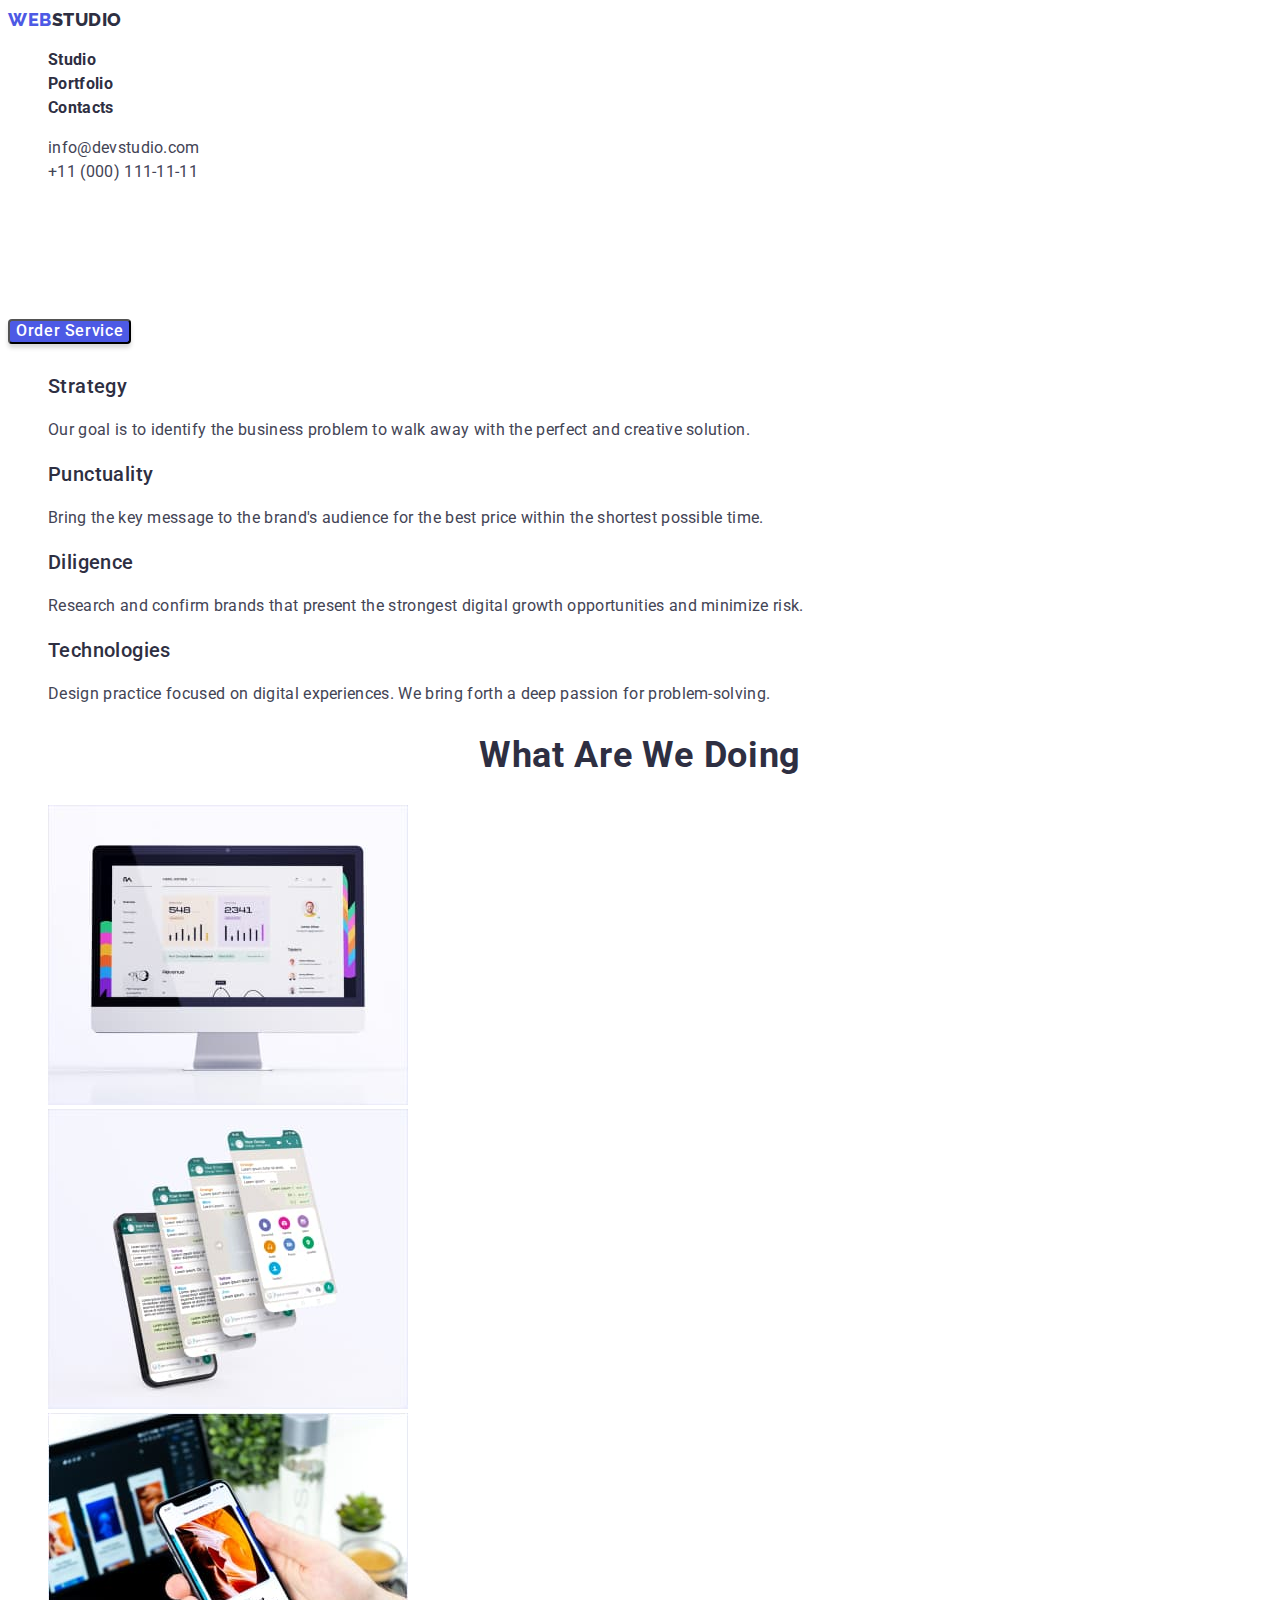
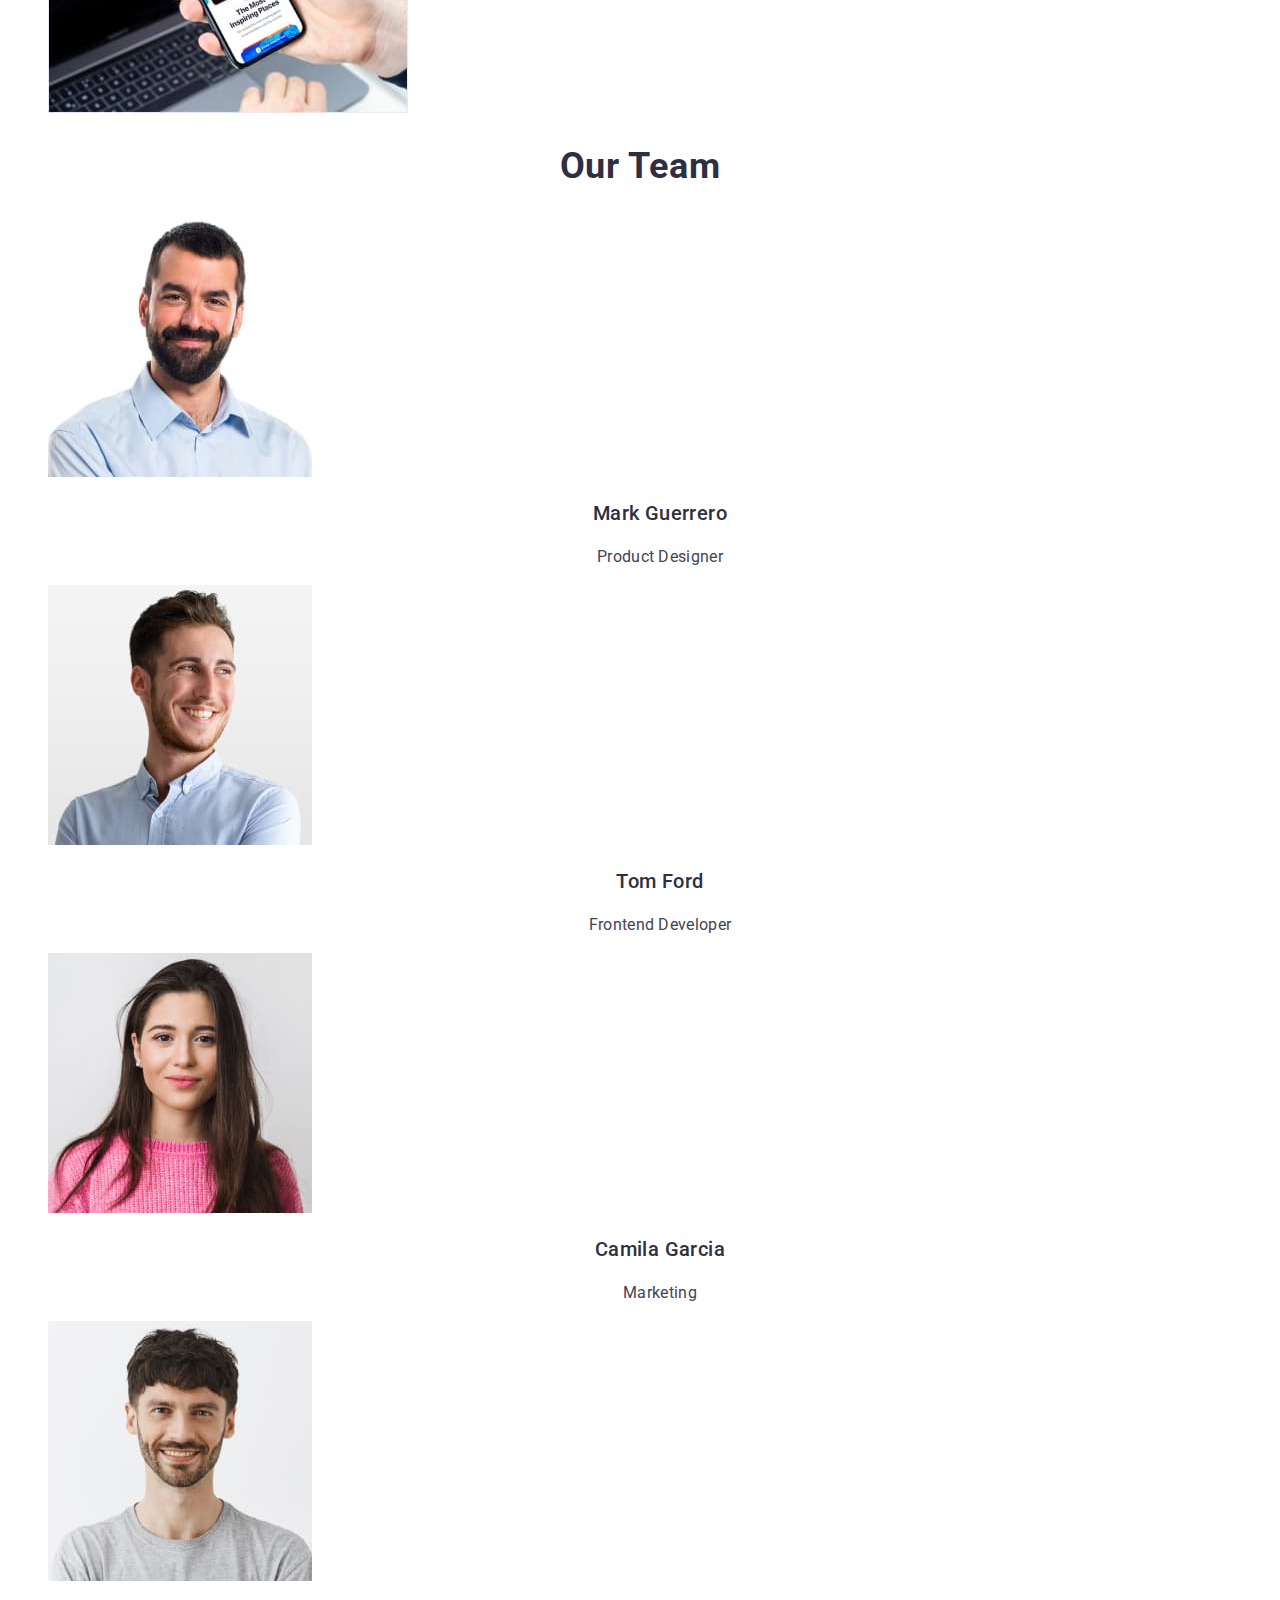
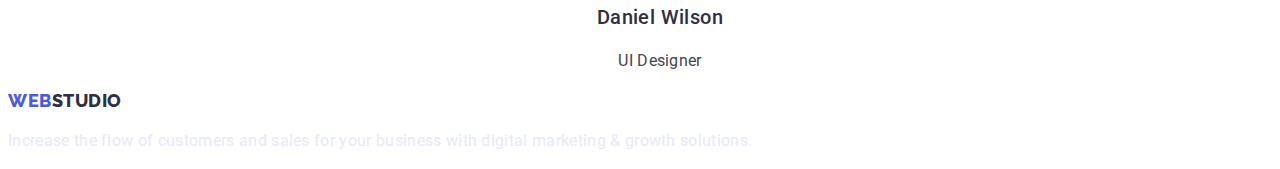
==== index.html @ 10fe862d "first commit homework 2" ====
<!DOCTYPE html>
<html lang="en">
<head>
    <meta charset="UTF-8">
    <meta http-equiv="X-UA-Compatible" content="IE=edge">
    <meta name="viewport" content="width=device-width, initial-scale=1.0">
    <link rel="stylesheet" href="./css/styles.css">
    <link rel="preconnect" href="https://fonts.googleapis.com"><link rel="preconnect" href="https://fonts.gstatic.com" 
    crossorigin><link href="https://fonts.googleapis.com/css2?family=Raleway:wght@800&family=Roboto:wght@400;500;700;900&display=swap" 
    rel="stylesheet">
    <title>Document</title>
</head>
<body>

    <header>
        <a class="logo link" href="./index.html">
            <span class="logo-web">Web</span>studio
        </a>
        <nav>
            <ul class="list">
                <li><a class="navigation-link link" href="./index.html">Studio</a></li>
                <li><a class="navigation-link link" href="./index.html">Portfolio</a></li>
                <li><a class="navigation-link link" href="./index.html">Contacts</a></li>
            </ul>
        </nav>
        
        <ul class="list">
            <li>
                <a class="contacts-link link" href="mailto:info@devstudio.com">info@devstudio.com</a>
            </li>
            <li>
                <a class="contacts-link link" href="tel:+110001111111">+11 (000) 111-11-11</a>
            </li>
        </ul>
       
    </header>


    <main>
        <section>
            <h1 class="main-title">Effective Solutions for Your Business</h1>
            <button class="order-button btn" type="button">Order Service</button>
        </section>


        <section>
            <h2 class="section-title"></h2>
            <ul class="list">
                <li>
                    <h3 class="caption">Strategy</h3>
                    <p class="caption-text">Our goal is to identify the business
                        problem to walk away with the perfect and creative solution. </p>
                </li>
                <li>
                    <h3 class="caption">Punctuality</h3>
                    <p class="caption-text">Bring the key message to the brand's audience for the best price within the shortest possible time.</p>
                </li>
                <li>
                    <h3 class="caption">Diligence</h3>
                    <p class="caption-text">Research and confirm brands that present the strongest digital growth opportunities and minimize risk.</p>
                </li>
                <li>
                    <h3 class="caption">Technologies</h3>
                    <p class="caption-text">Design practice focused on digital experiences. We bring forth a deep passion for problem-solving.</p>
                </li>
            </ul>
            
        </section>


        <section>
            <h2 class="section-title">What are we doing</h2>

            <ul class="list">
                <li>
                    <img src="./images/gadgets-1-optimized.jpg" alt="Computer screen" width="360" height="300">
                </li>
                <li>
                    <img src="./images/gadgets-2-optimized.jpg" alt="Mobile screen" width="360" height="300">
                </li>
                <li>
                    <img src="./images/gadgets-3-optimized.jpg" alt="Gadgets" width="360" height="300">
                </li>
            </ul>
        </section>


        <section>
            <h2 class="section-title">Our Team</h2>
            <ul class="list">
                <li>
                    <img src="./images/team-member-1.jpg" alt="Team member 1" width="264" height="260">
                    <h3 class="team-member-name">Mark Guerrero</h3>
                    <p class="team-member-position">Product Designer</p>
                </li>
                <li>
                    <img src="./images/team-member-2.jpg" alt="Team member 2" width="264" height="260">
                    <h3 class="team-member-name">Tom Ford</h3>
                    <p class="team-member-position">Frontend Developer</p>
                </li>
                <li>
                    <img src="./images/team-member-3.jpg" alt="Team member 3" width="264" height="260">
                    <h3 class="team-member-name">Camila Garcia</h3>
                    <p class="team-member-position">Marketing</p>
                </li>
                <li>
                    <img src="./images/team-member-4.jpg" alt="Team member 4" width="264" height="260">
                    <h3 class="team-member-name">Daniel Wilson</h3>
                    <p class="team-member-position">UI Designer</p>
                </li>
            </ul>
        </section>

    </main>
    <footer>
        <a class="logo link" href="./index.html">
            <span class="logo-web">Web</span>studio
        </a>
        <p class="after-logo-description">
            Increase the flow of customers and sales for your business with digital marketing & growth solutions.
        </p>
    </footer>
</body>
</html>
---- css/styles.css ----
:root{
    --primary-brand-color:#4D5AE5;
    --dark-color:#2E2F42;
    --text-color:#434455;
    --accent-color:#E7E9FC;
    --light-color:#F4F4FD;
    --standart-letter-spacing:0.02em;
    --standart-line-height:1.5;

}

body {
    font-family: 'Roboto', sans-serif;
    color: var(--dark-color);

}
.list {
    list-style: none;
}
.link {
    text-decoration: none;
}
.link:hover,
.link:focus {
    color: var(--primary-brand-color);
}
.btn {
    cursor: pointer;
}
.btn:hover,
.btn:focus {
    background-color: #404BBF;
}
.logo {
    font-family: 'Raleway', sans-serif;
    font-weight: 800;
    font-size: 18px;
    line-height: 1.33;
    letter-spacing: 0.03em;
    text-transform: uppercase;
    color: inherit;
}
.logo-web {
    color: var(--primary-brand-color);
}
.navigation-link {
    font-weight: 700;
    /* font-size: 16px; */
    line-height: var(--standart-line-height);
    letter-spacing: var(--standart-letter-spacing);
    color: inherit;
}
.contacts-link {
    /* font-size: 16px; */
    line-height: var(--standart-line-height);
    letter-spacing: var(--standart-letter-spacing);
    color: var(--text-color);
}
.main-title {
    font-size: 56px;
    line-height: 1.07;
    text-align: center;
    letter-spacing: var(--standart-letter-spacing);
    color: #fff;
}
.order-button {
    font-family: inherit;
    font-weight: 500;
    font-size: inherit;
    line-height: 1.18;
    letter-spacing: 0.04em;
    color: #fff;
    background-color: var(--primary-brand-color);
    box-shadow: 0px 4px 4px rgba(0, 0, 0, 0.15);
    border-radius: 4px;
}
.section-title {
    font-size: 36px;
    line-height: 1.11;
    text-align: center;
    letter-spacing: var(--standart-letter-spacing);
    text-transform: capitalize;
}

.caption {
    font-weight: 500;
    font-size: 20px;
    line-height: 1.2;
    letter-spacing: var(--standart-letter-spacing);
}
.caption-text {
   
    /* font-size: 16px; */
    line-height: var(--standart-line-height);
    letter-spacing: var(--standart-letter-spacing);
    color: var(--text-color);
}
.team-member-name {
    font-weight: 500;
    font-size: 20px;
    line-height: 1.2;
    text-align: center;
    letter-spacing: var(--standart-letter-spacing);
}
.team-member-position {
    /* font-size: 16px; */
    line-height: var(--standart-line-height);
    text-align: center;
    letter-spacing: var(--standart-letter-spacing);
    color: var(--text-color);
}
.after-logo-description {
    /* font-size: 16px; */
    line-height: var(--standart-line-height);
    letter-spacing: var(--standart-letter-spacing);
    color: var(--accent-color);
}

.filter-button {
    font-weight: 700;
    font-size: inherit;
    line-height: var(--standart-line-height);
    letter-spacing: 0.04em;
    color: var(--primary-brand-color);
    background-color: var(--light-color);
    border: 1px solid var(--accent-color);
    border-radius: 4px;
    cursor: pointer;
}
.filter-button:hover,
.filter-button:focus {
    color: #fff;
}
.service-title {
    font-weight: 500;
    font-size: 20px;
    line-height: 1.2;
    letter-spacing: var(--standart-letter-spacing);
}
.service-category {
    /* font-size: 16px; */
    line-height: var(--standart-line-height);
    letter-spacing: var(--standart-letter-spacing);
    color: var(--text-color);
}
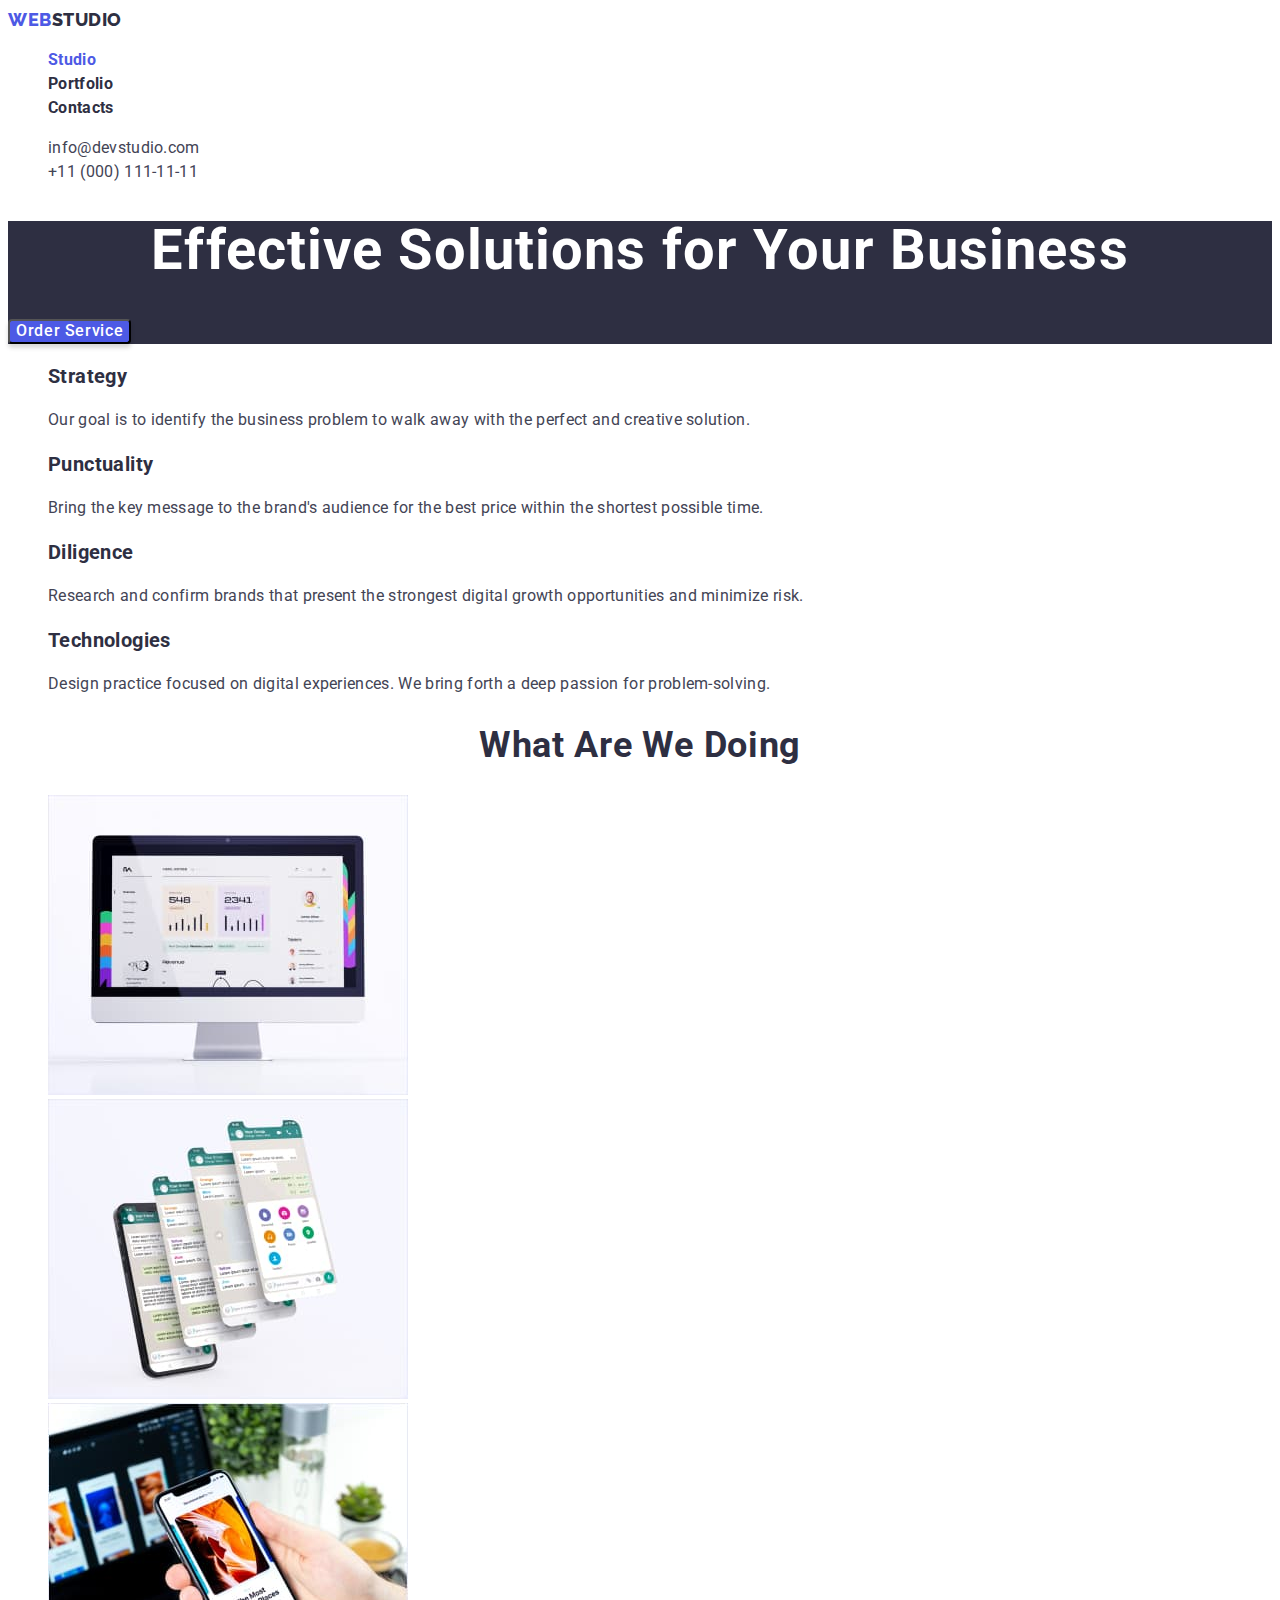
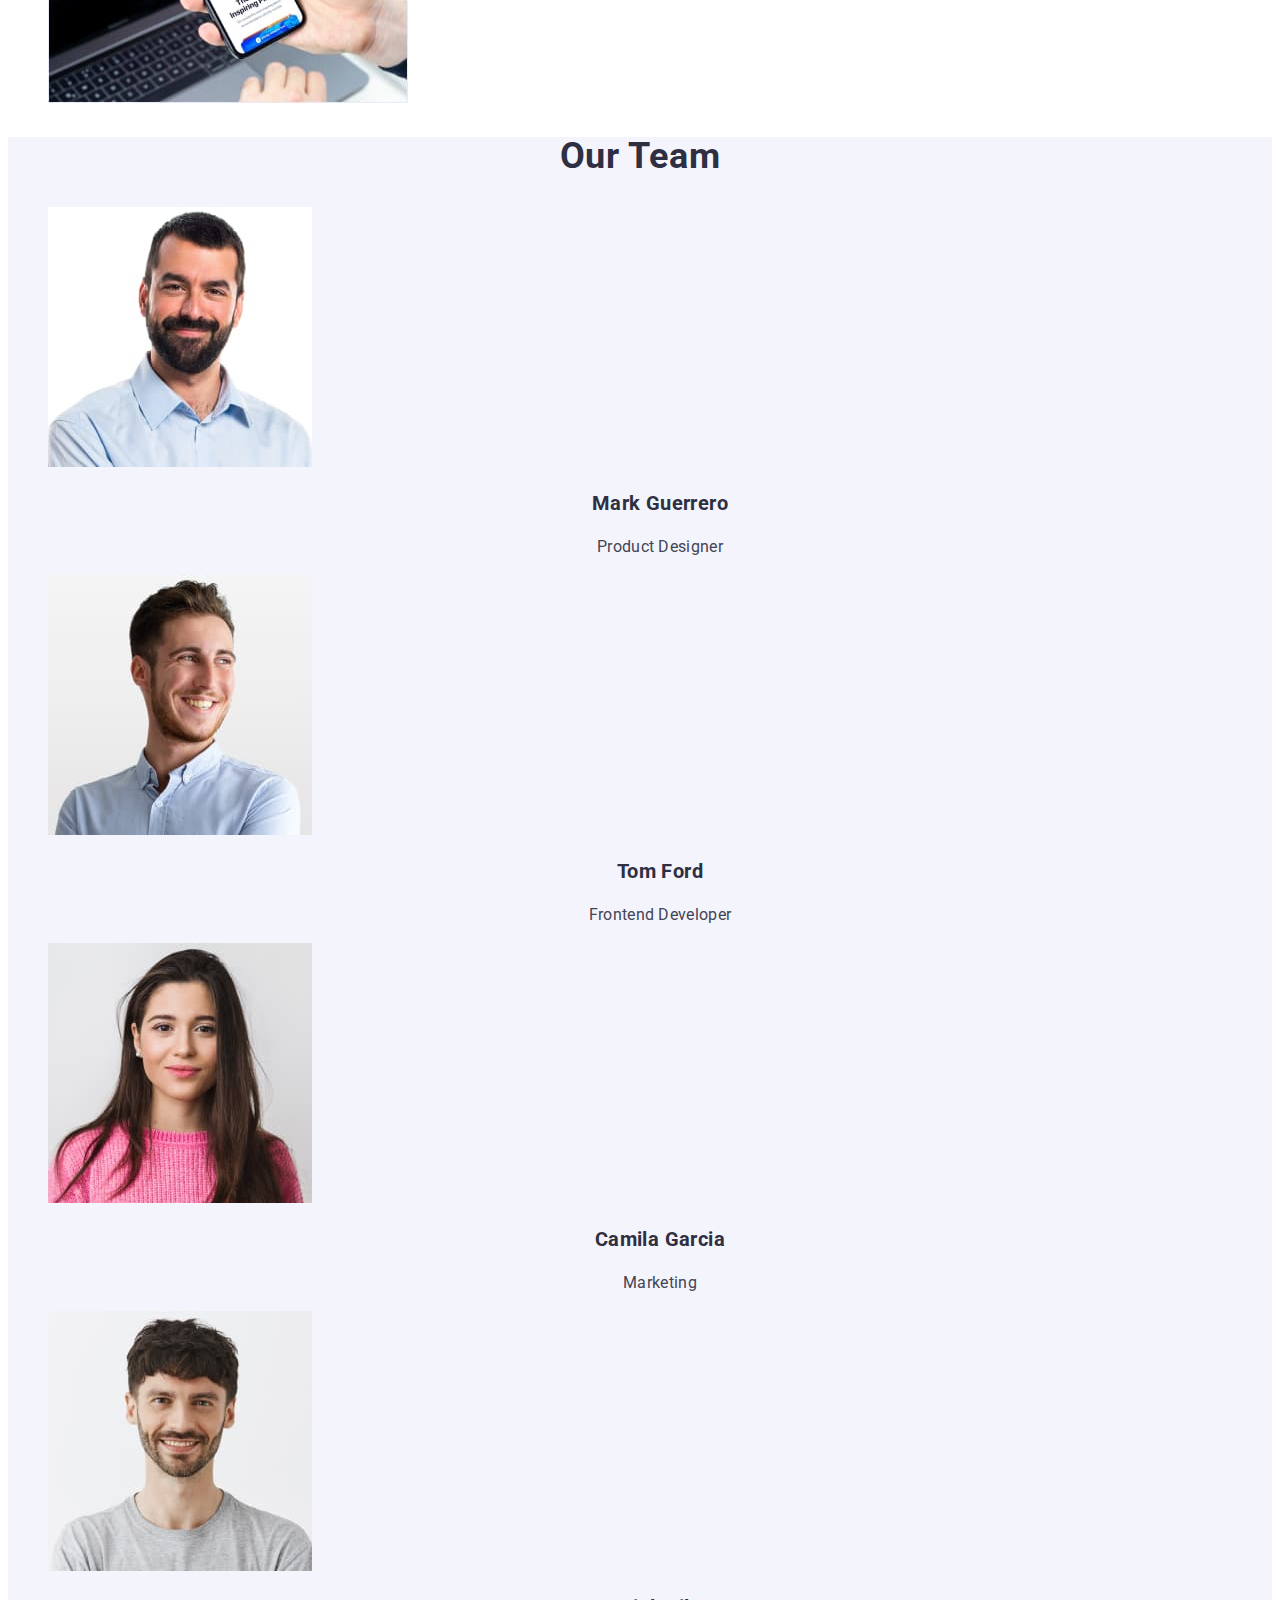
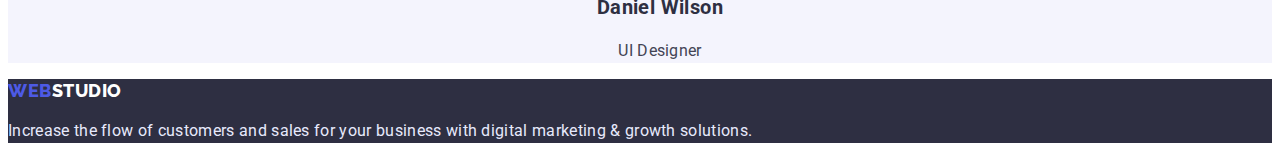
==== commit 138c9c08: "second commit homework 2" ====
--- a/index.html
+++ b/index.html
@@ -18,8 +18,8 @@
         </a>
         <nav>
             <ul class="list">
-                <li><a class="navigation-link link" href="./index.html">Studio</a></li>
-                <li><a class="navigation-link link" href="./index.html">Portfolio</a></li>
+                <li><a class="navigation-link link current" href="./index.html">Studio</a></li>
+                <li><a class="navigation-link link" href="./portfolio.html">Portfolio</a></li>
                 <li><a class="navigation-link link" href="./index.html">Contacts</a></li>
             </ul>
         </nav>
@@ -37,14 +37,14 @@
 
 
     <main>
-        <section>
+        <section class="main-section">
             <h1 class="main-title">Effective Solutions for Your Business</h1>
             <button class="order-button btn" type="button">Order Service</button>
         </section>
 
 
         <section>
-            <h2 class="section-title"></h2>
+            <h2 class="section-title visually-hidden"></h2>
             <ul class="list">
                 <li>
                     <h3 class="caption">Strategy</h3>
@@ -85,7 +85,7 @@
         </section>
 
 
-        <section>
+        <section class="team-section">
             <h2 class="section-title">Our Team</h2>
             <ul class="list">
                 <li>
@@ -112,7 +112,7 @@
         </section>
 
     </main>
-    <footer>
+    <footer class="footer-section">
         <a class="logo link" href="./index.html">
             <span class="logo-web">Web</span>studio
         </a>
--- a/css/styles.css
+++ b/css/styles.css
@@ -50,11 +50,18 @@
     letter-spacing: var(--standart-letter-spacing);
     color: inherit;
 }
+.current {
+    color: var(--primary-brand-color);
+}
 .contacts-link {
     /* font-size: 16px; */
     line-height: var(--standart-line-height);
     letter-spacing: var(--standart-letter-spacing);
     color: var(--text-color);
+}
+.main-section,
+.footer-section {
+    background-color: var(--dark-color);
 }
 .main-title {
     font-size: 56px;
@@ -74,6 +81,9 @@
     box-shadow: 0px 4px 4px rgba(0, 0, 0, 0.15);
     border-radius: 4px;
 }
+.team-section {
+    background-color: var(--light-color);
+}
 .section-title {
     font-size: 36px;
     line-height: 1.11;
@@ -81,9 +91,20 @@
     letter-spacing: var(--standart-letter-spacing);
     text-transform: capitalize;
 }
-
+.visually-hidden {
+    position: absolute;
+    width: 1px;
+    height: 1px;
+    margin: -1px;
+    border: 0;
+    padding: 0;
+    white-space: nowrap;
+    clip-path: inset(100%);
+    clip: rect(0 0 0 0);
+    overflow: hidden;
+}
 .caption {
-    font-weight: 500;
+    font-weight: 700;
     font-size: 20px;
     line-height: 1.2;
     letter-spacing: var(--standart-letter-spacing);
@@ -96,7 +117,7 @@
     color: var(--text-color);
 }
 .team-member-name {
-    font-weight: 500;
+    font-weight: 700;
     font-size: 20px;
     line-height: 1.2;
     text-align: center;
@@ -117,6 +138,7 @@
 }
 
 .filter-button {
+    font-family: inherit;
     font-weight: 700;
     font-size: inherit;
     line-height: var(--standart-line-height);
@@ -142,4 +164,7 @@
     line-height: var(--standart-line-height);
     letter-spacing: var(--standart-letter-spacing);
     color: var(--text-color);
+}
+.footer-section {
+    color: #fff;
 }